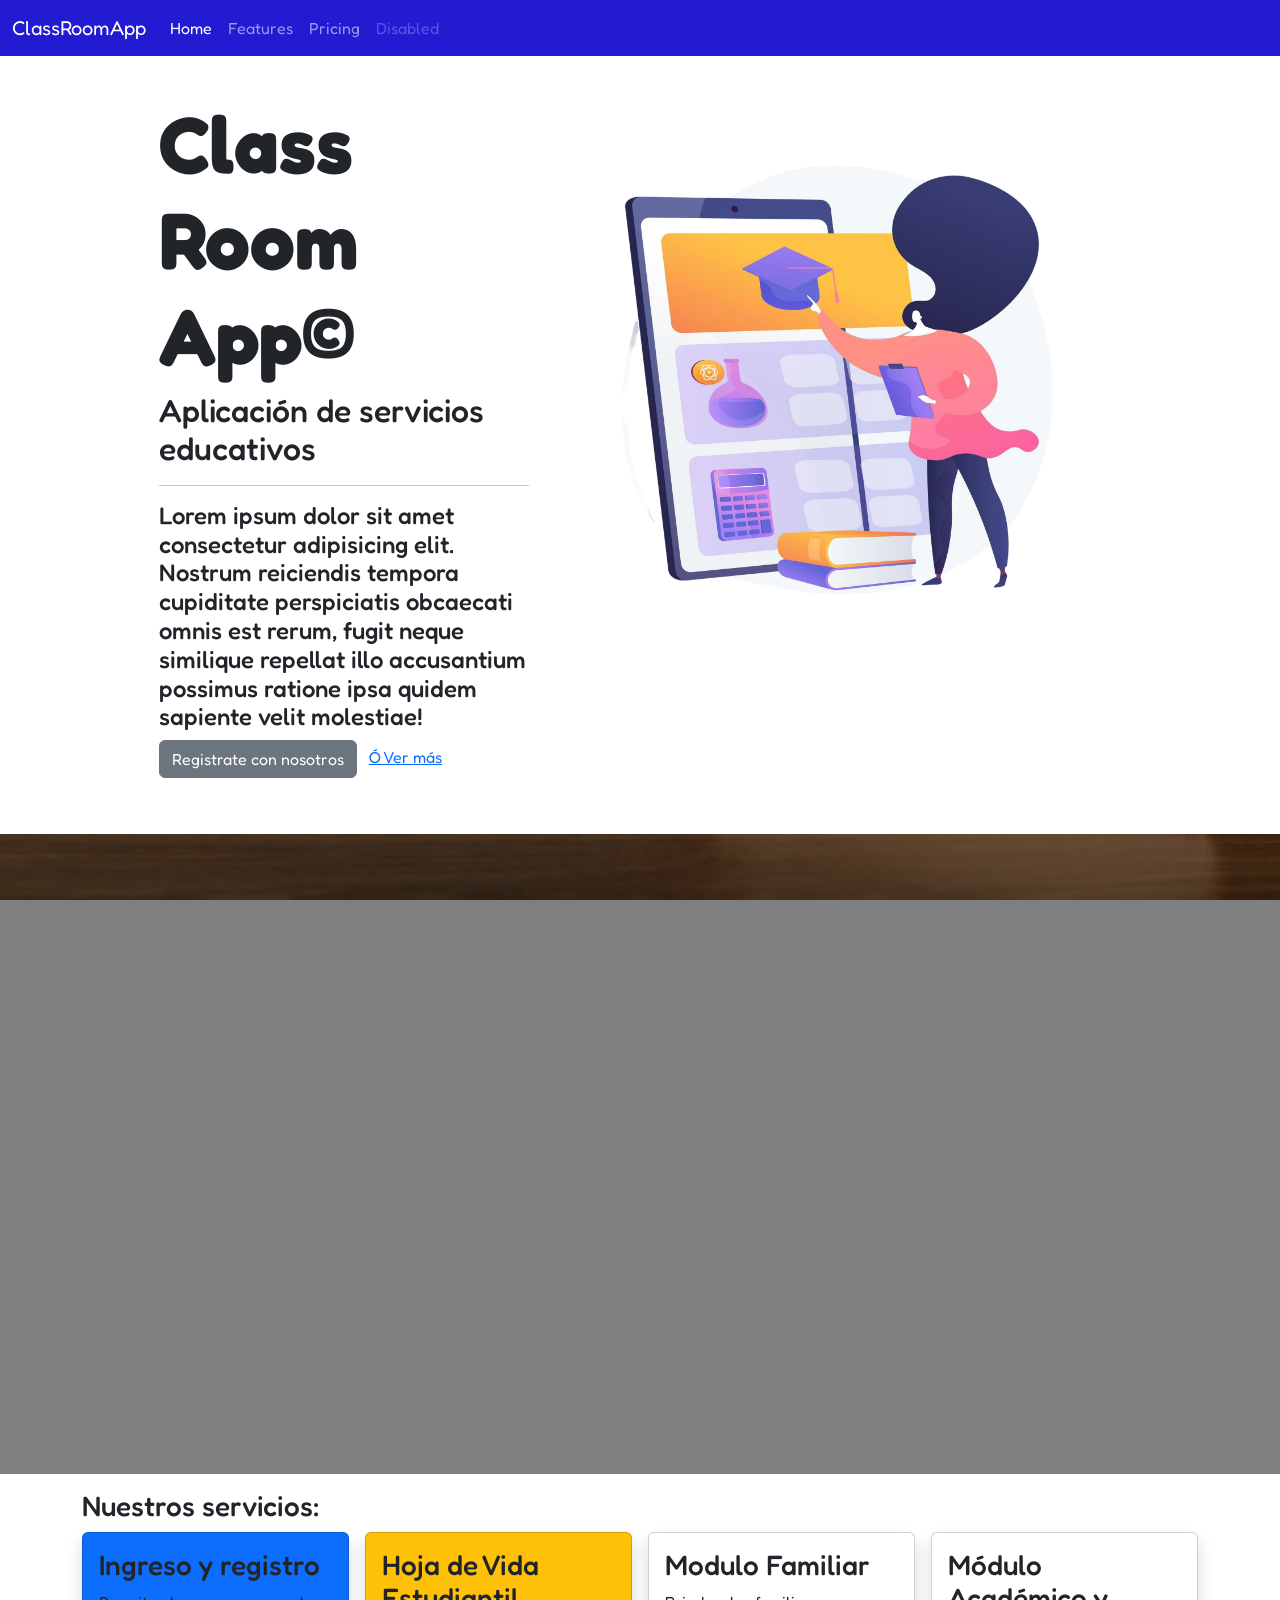
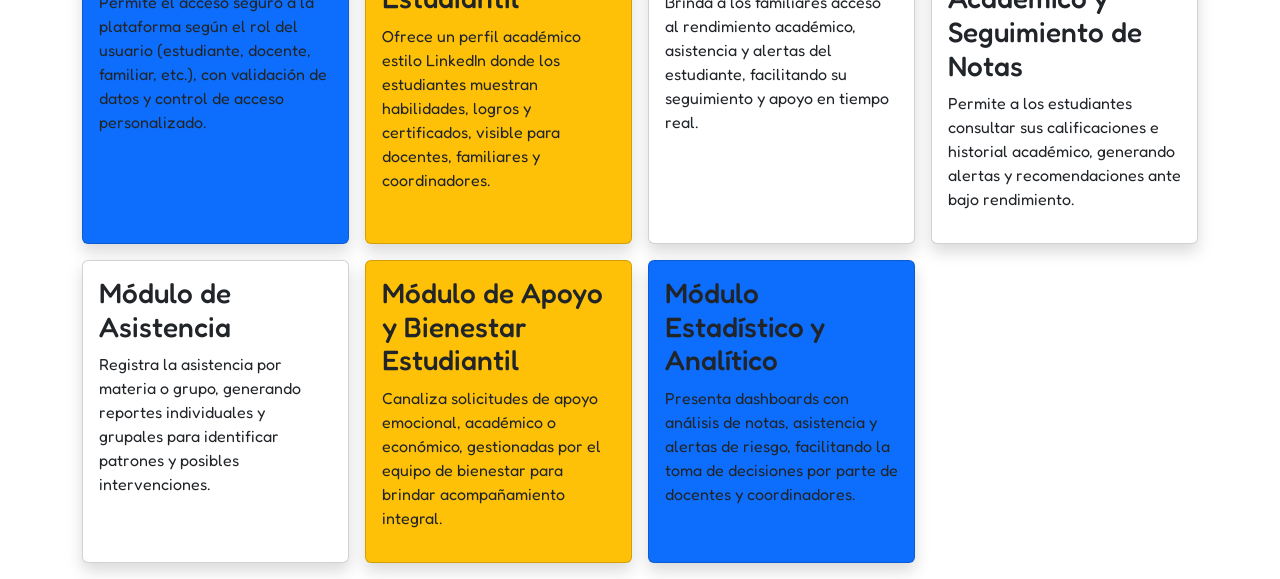
==== views/home.html @ abd9c10f "Commit inicial de el profe" ====
<!DOCTYPE html>
<html lang="en">
<head>
    <meta charset="UTF-8" />
    <meta name="viewport" content="width=device-width, initial-scale=1.0" />
    <title>ClassRoom APP</title>
    <link rel="icon" href="../assets/img/favi.png">
    <link rel="stylesheet" href="../assets/styles/estilos.css" />
    <link rel="preconnect" href="https://fonts.googleapis.com" />
    <link rel="preconnect" href="https://fonts.gstatic.com" crossorigin />
    <link
      rel="stylesheet"
      href="https://cdn.jsdelivr.net/npm/bootstrap-icons@1.13.1/font/bootstrap-icons.min.css"
    />
    <link
      href="https://fonts.googleapis.com/css2?family=Fredoka:wght@300..700&display=swap"
      rel="stylesheet"
    />
    <link
      href="https://cdn.jsdelivr.net/npm/bootstrap@5.3.7/dist/css/bootstrap.min.css"
      rel="stylesheet"
      integrity="sha384-LN+7fdVzj6u52u30Kp6M/trliBMCMKTyK833zpbD+pXdCLuTusPj697FH4R/5mcr"
      crossorigin="anonymous"
    />
  </head>
<body class="fuente">

    <header>
      <nav class="navbar navbar-expand-lg colorPrincipal navbar-dark fixed-top">
        <div class="container-fluid">
          <a class="navbar-brand" href="#">ClassRoomApp</a>
          <button
            class="navbar-toggler"
            type="button"
            data-bs-toggle="collapse"
            data-bs-target="#navbarNav"
            aria-controls="navbarNav"
            aria-expanded="false"
            aria-label="Toggle navigation"
          >
            <span class="navbar-toggler-icon"></span>
          </button>
          <div class="collapse navbar-collapse" id="navbarNav">
            <ul class="navbar-nav">
              <li class="nav-item">
                <a class="nav-link active" aria-current="page" href="#">Home</a>
              </li>
              <li class="nav-item">
                <a class="nav-link" href="#">Features</a>
              </li>
              <li class="nav-item">
                <a class="nav-link" href="#">Pricing</a>
              </li>
              <li class="nav-item">
                <a class="nav-link disabled" aria-disabled="true">Disabled</a>
              </li>
            </ul>
          </div>
        </div>
      </nav>
    </header>


    <section class="container-fluid mt-5 mb-2">
        <div class="row p-5 justify-content-center">
        
            <div class="col-4 align-self-center">
                <h1 class="display-1 fw-bold">Class Room App&copy;</h1>
                <h2>Aplicación de servicios educativos</h2>
                <hr>
                <h4>Lorem ipsum dolor sit amet consectetur adipisicing elit. Nostrum reiciendis tempora cupiditate perspiciatis obcaecati omnis est rerum, fugit neque similique repellat illo accusantium possimus ratione ipsa quidem sapiente velit molestiae!</h4>
                <button class="btn btn-secondary">Registrate con nosotros</button>
                <a href="" class="mx-2"> Ó Ver más</a>
            </div>
            <div class="col-6">
                <img src="../assets/img/inicial.png" alt="foto" class="img-fluid">
            </div>
        </div>
    </section>

    <section class="banner">
        
    </section>

    <section class="container my-3">
        <div class="row">
            <div class="col-12">
                <h3>Nuestros servicios: </h3>
            </div>
        </div>
        <div class="row row-cols-1 row-cols-md-4 g-3">
            <div class="col">
                <div class="card h-100 p-3 shadow bg-primary">
                    <h3>Ingreso y registro</h3>
                    <p>Permite el acceso seguro a la plataforma según el rol del usuario (estudiante, docente, familiar, etc.), con validación de datos y control de acceso personalizado.</p>
                </div>
            </div>
            <div class="col">
                <div class="card h-100 p-3 shadow bg-warning">
                    <h3>Hoja de Vida Estudiantil</h3>
                    <p>Ofrece un perfil académico estilo LinkedIn donde los estudiantes muestran habilidades, logros y certificados, visible para docentes, familiares y coordinadores.</p>
                </div>
            </div>
            <div class="col">
                <div class="card h-100 p-3 shadow colorSecundario">
                    <h3>Modulo Familiar</h3>
                    <p>Brinda a los familiares acceso al rendimiento académico, asistencia y alertas del estudiante, facilitando su seguimiento y apoyo en tiempo real.</p>
                </div>
            </div>
            <div class="col">
                <div class="card h-100 p-3 shadow colorTerciario">
                    <h3>Módulo Académico y Seguimiento de Notas</h3>
                    <p>Permite a los estudiantes consultar sus calificaciones e historial académico, generando alertas y recomendaciones ante bajo rendimiento.</p>
                </div>
            </div>
            <div class="col">
                <div class="card h-100 p-3 shadow colorSecundario">
                    <h3>Módulo de Asistencia</h3>
                    <p>Registra la asistencia por materia o grupo, generando reportes individuales y grupales para identificar patrones y posibles intervenciones.</p>
                </div>
            </div>
            <div class="col">
                <div class="card h-100 p-3 shadow bg-warning">
                    <h3>Módulo de Apoyo y Bienestar Estudiantil</h3>
                    <p>Canaliza solicitudes de apoyo emocional, académico o económico, gestionadas por el equipo de bienestar para brindar acompañamiento integral.</p>
                </div>
            </div>
            <div class="col">
                <div class="card h-100 p-3 shadow bg-primary">
                    <h3>Módulo Estadístico y Analítico</h3>
                    <p>Presenta dashboards con análisis de notas, asistencia y alertas de riesgo, facilitando la toma de decisiones por parte de docentes y coordinadores.</p>
                </div>
            </div>
        </div>
    </section>



    
    
</body>
</html>
---- assets/styles/estilos.css ----
.fuente{
    font-family: "Fredoka", sans-serif;
    font-optical-sizing: auto;
    font-style: normal;
    font-variation-settings:"wdth" 100;
}

.banner{
    background-image: url("../img/fondoUno.jpg");
    background-position: top center;
    background-size: cover;
    background-attachment: fixed;
    padding: 25%;
    position: relative;
    z-index: 1;

}

.banner::after{
    content: "";
    position: absolute;
    top:0;
    left:0;
    height: 100%;
    width: 100%;
    background-color: black;
    opacity: 0.5;
    z-index: -1;
}

.colorPrincipal{
    background-color: #231bd1;
}

.colorSecundario{
    background-color: #7d6c9d;
}
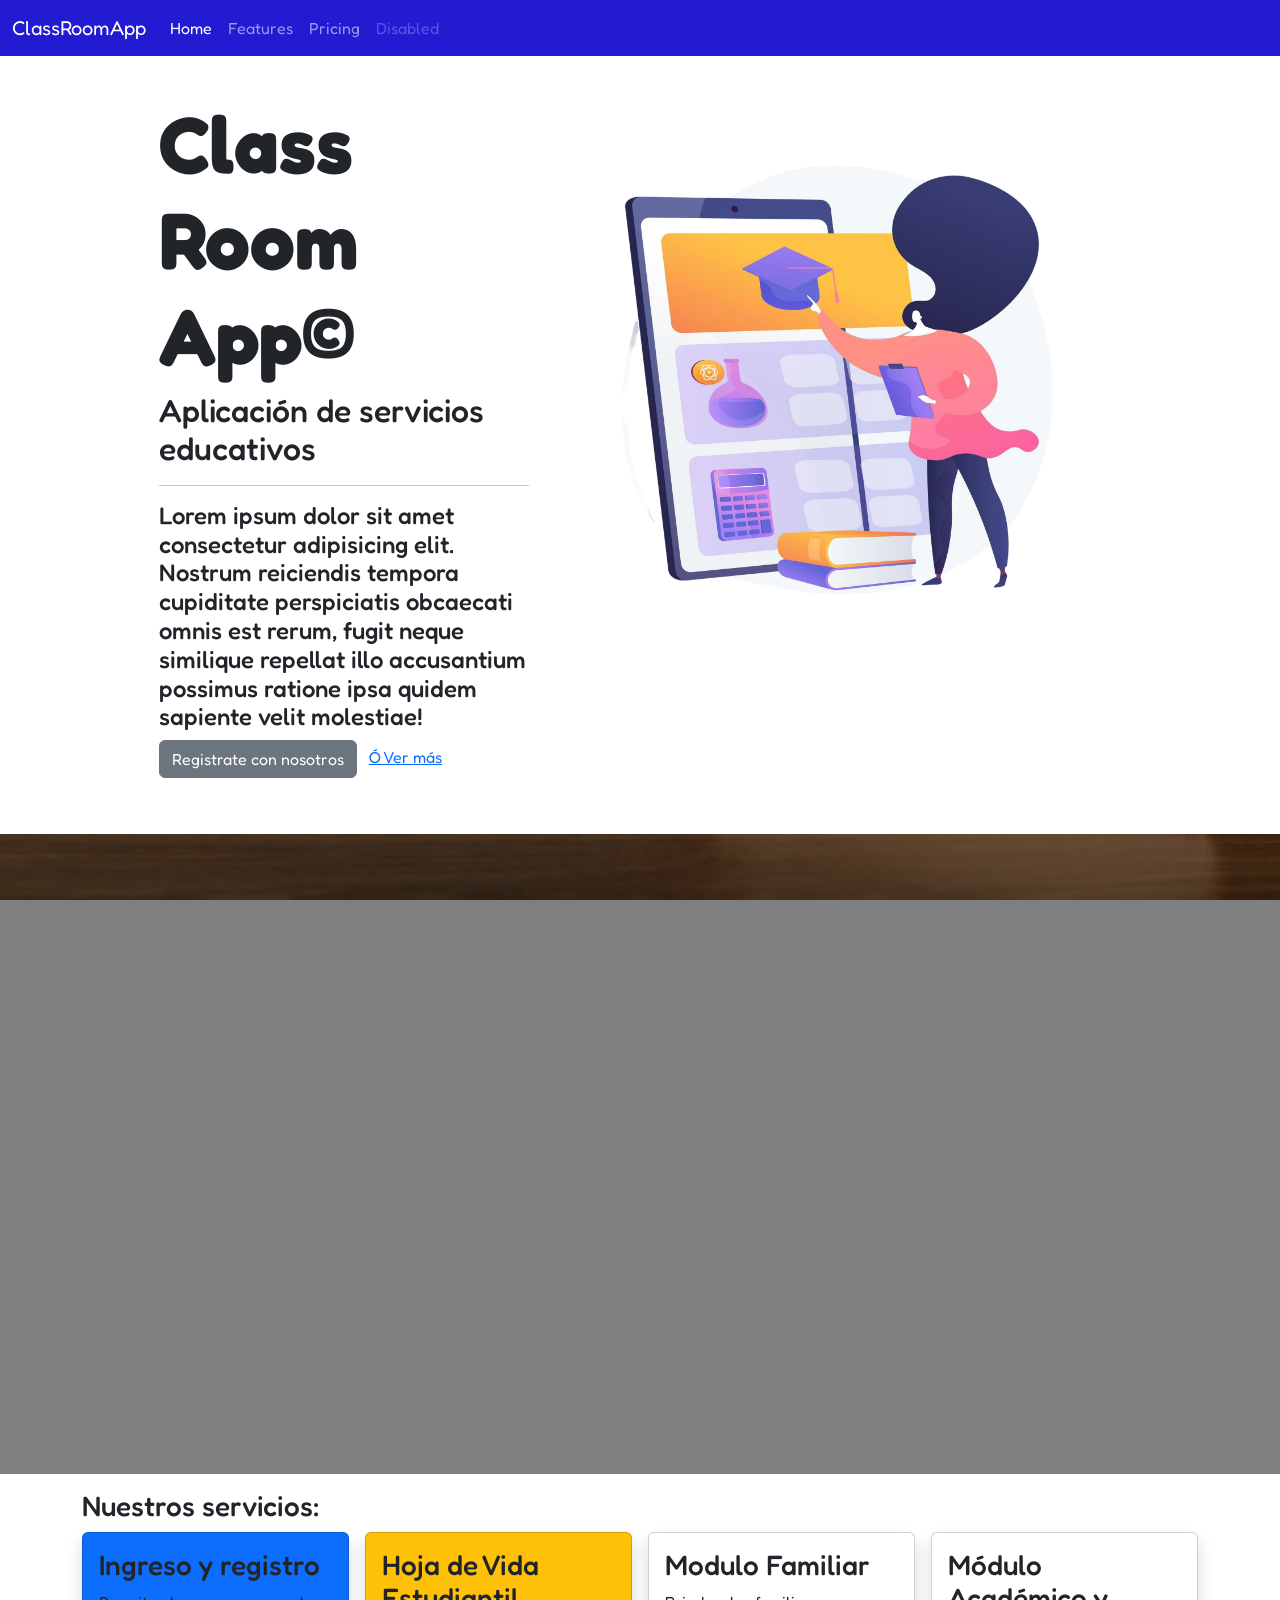
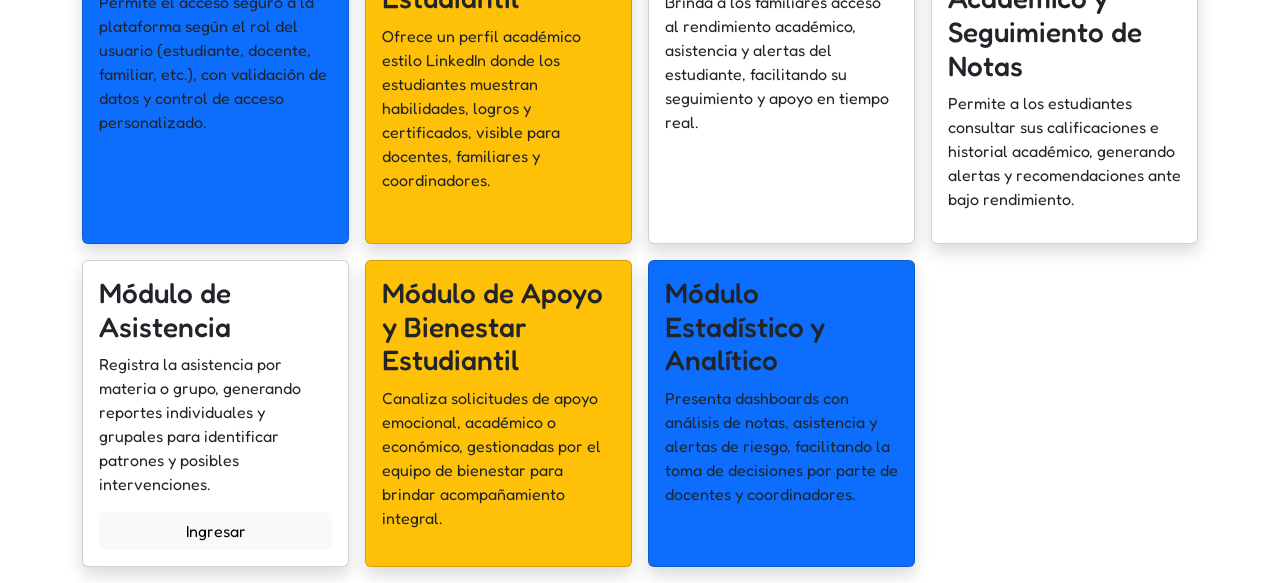
==== commit 0eb0854c: "boton linkeado al inicio" ====
--- a/views/home.html
+++ b/views/home.html
@@ -117,6 +117,7 @@
                 <div class="card h-100 p-3 shadow colorSecundario">
                     <h3>Módulo de Asistencia</h3>
                     <p>Registra la asistencia por materia o grupo, generando reportes individuales y grupales para identificar patrones y posibles intervenciones.</p>
+                    <a href="../asistencia/index.html" class="btn btn-light">Ingresar</a>
                 </div>
             </div>
             <div class="col">
@@ -140,4 +141,3 @@
     
 </body>
 </html>
-
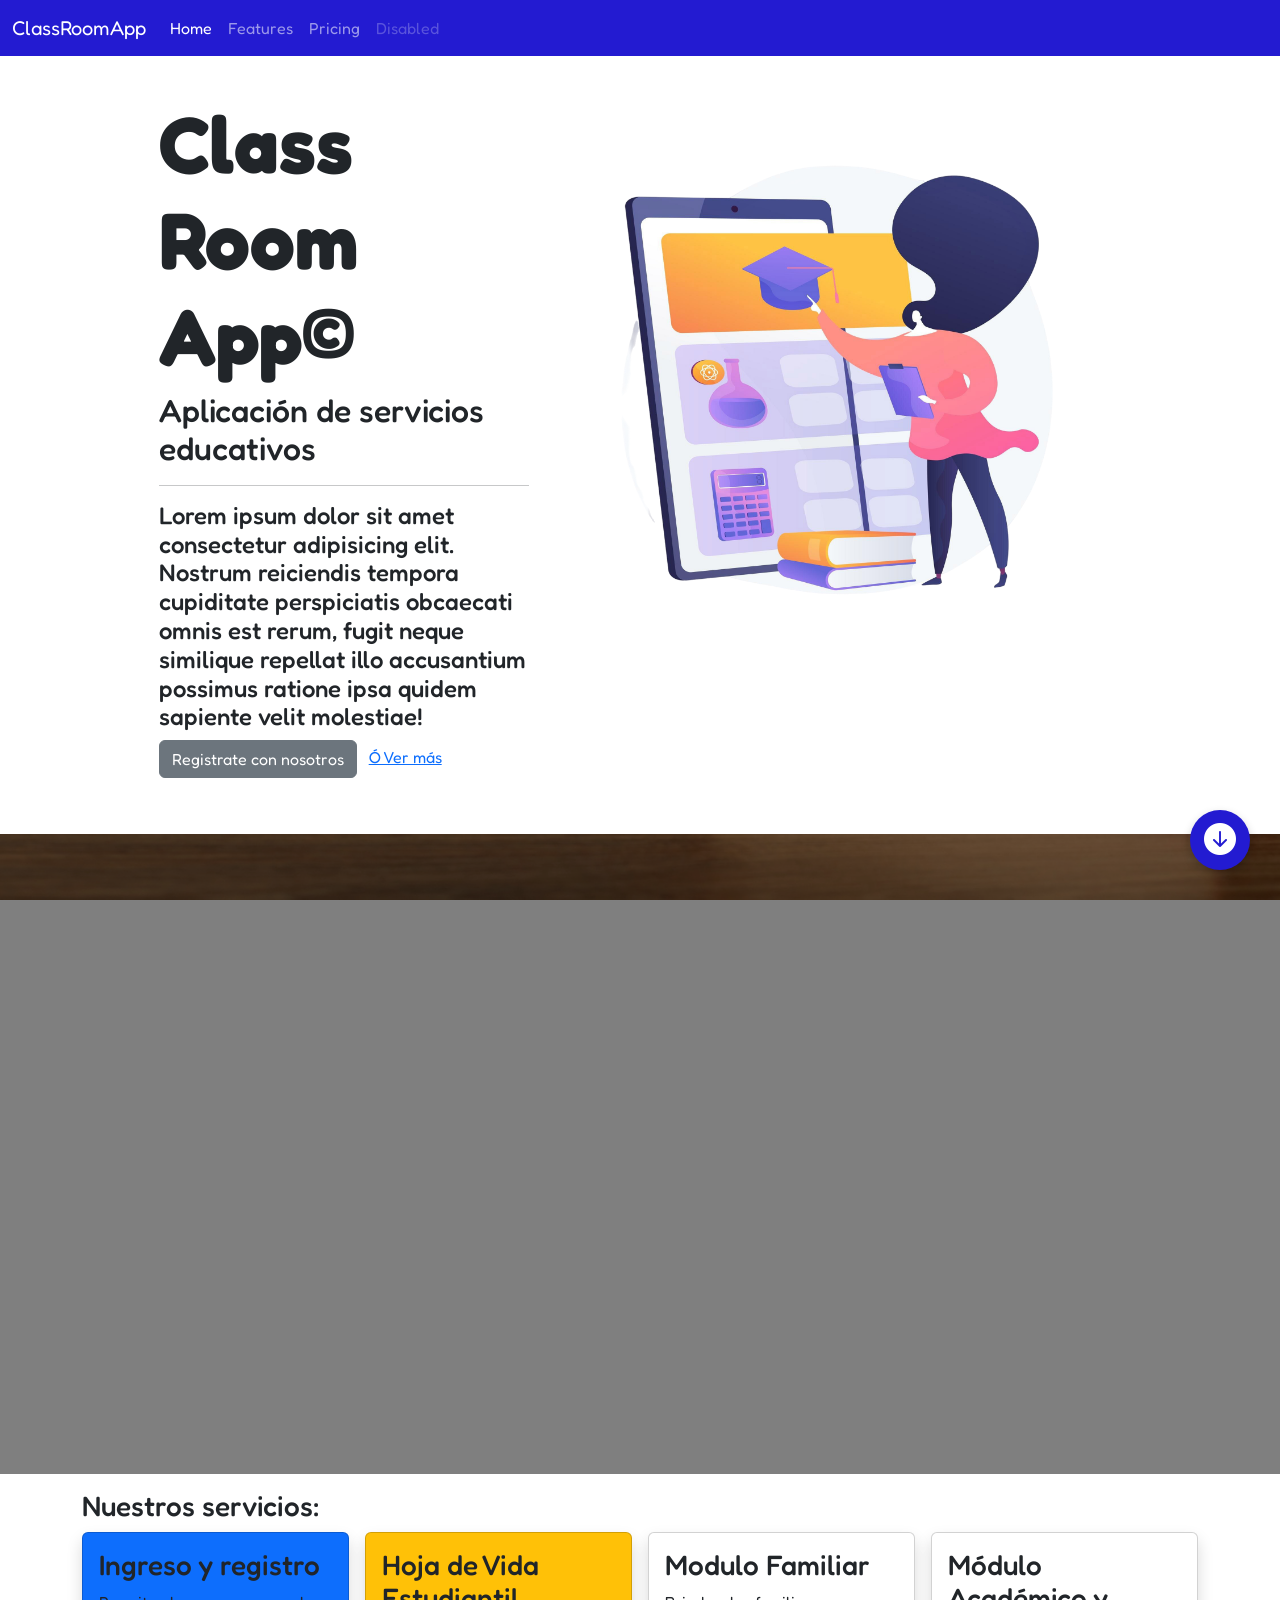
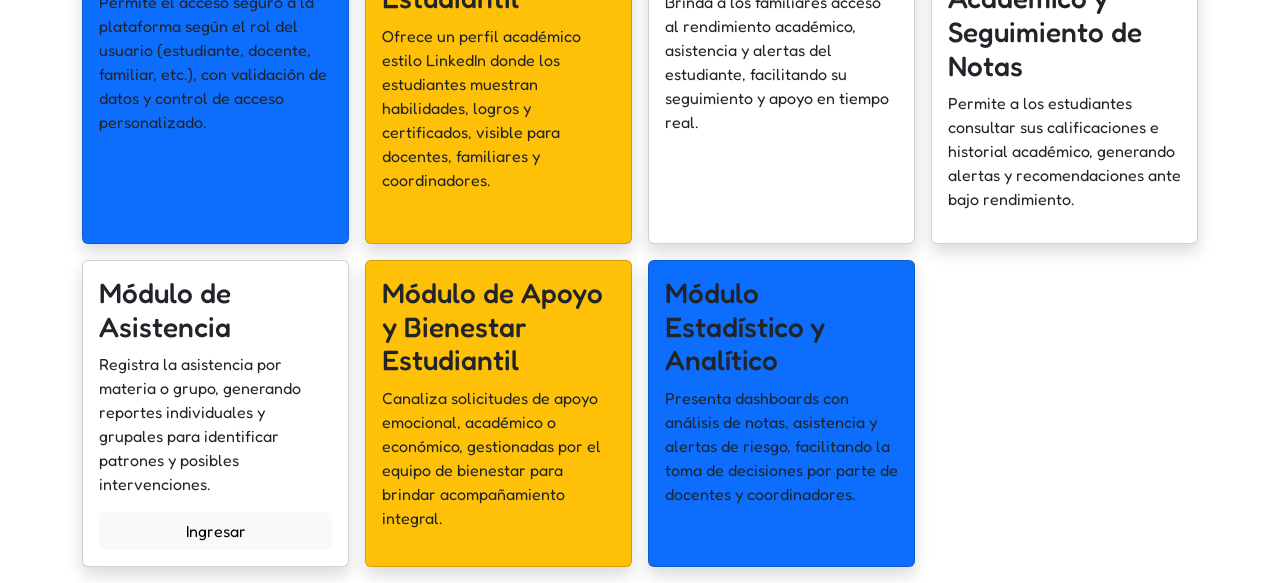
==== commit 443f4df8: "CheckBox y mejoras" ====
--- a/views/home.html
+++ b/views/home.html
@@ -82,7 +82,7 @@
         
     </section>
 
-    <section class="container my-3">
+    <section id="nuestros-servicios" class="container my-3">
         <div class="row">
             <div class="col-12">
                 <h3>Nuestros servicios: </h3>
@@ -117,7 +117,7 @@
                 <div class="card h-100 p-3 shadow colorSecundario">
                     <h3>Módulo de Asistencia</h3>
                     <p>Registra la asistencia por materia o grupo, generando reportes individuales y grupales para identificar patrones y posibles intervenciones.</p>
-                    <a href="../asistencia/index.html" class="btn btn-light">Ingresar</a>
+                    <a href="./logIn.html" class="btn btn-light">Ingresar</a>
                 </div>
             </div>
             <div class="col">
@@ -134,9 +134,10 @@
             </div>
         </div>
     </section>
-
-
-
+      
+    <a href="#nuestros-servicios" class="btn-flotante" title="Ir a Nuestros Servicios">
+        <i class="bi bi-arrow-down-circle-fill"></i>
+    </a>
     
     
 </body>
--- a/assets/styles/estilos.css
+++ b/assets/styles/estilos.css
@@ -1,3 +1,7 @@
+html {
+    scroll-behavior: smooth;
+}
+
 .fuente{
     font-family: "Fredoka", sans-serif;
     font-optical-sizing: auto;
@@ -34,4 +38,29 @@
 
 .colorSecundario{
     background-color: #7d6c9d;
+}
+
+/* Estilos para el botón flotante */
+.btn-flotante {
+    position: fixed; 
+    bottom: 30px;
+    right: 30px;
+    background-color: #231bd1; 
+    color: white;
+    width: 60px;
+    height: 60px;
+    border-radius: 50%; 
+    display: flex;
+    justify-content: center;
+    align-items: center;
+    font-size: 32px; 
+    text-decoration: none;
+    box-shadow: 0 4px 10px rgba(0, 0, 0, 0.2);
+    z-index: 1000; 
+    transition: transform 0.3s ease;
+}
+
+.btn-flotante:hover {
+    color: white;
+    transform: scale(1.1); 
 }
